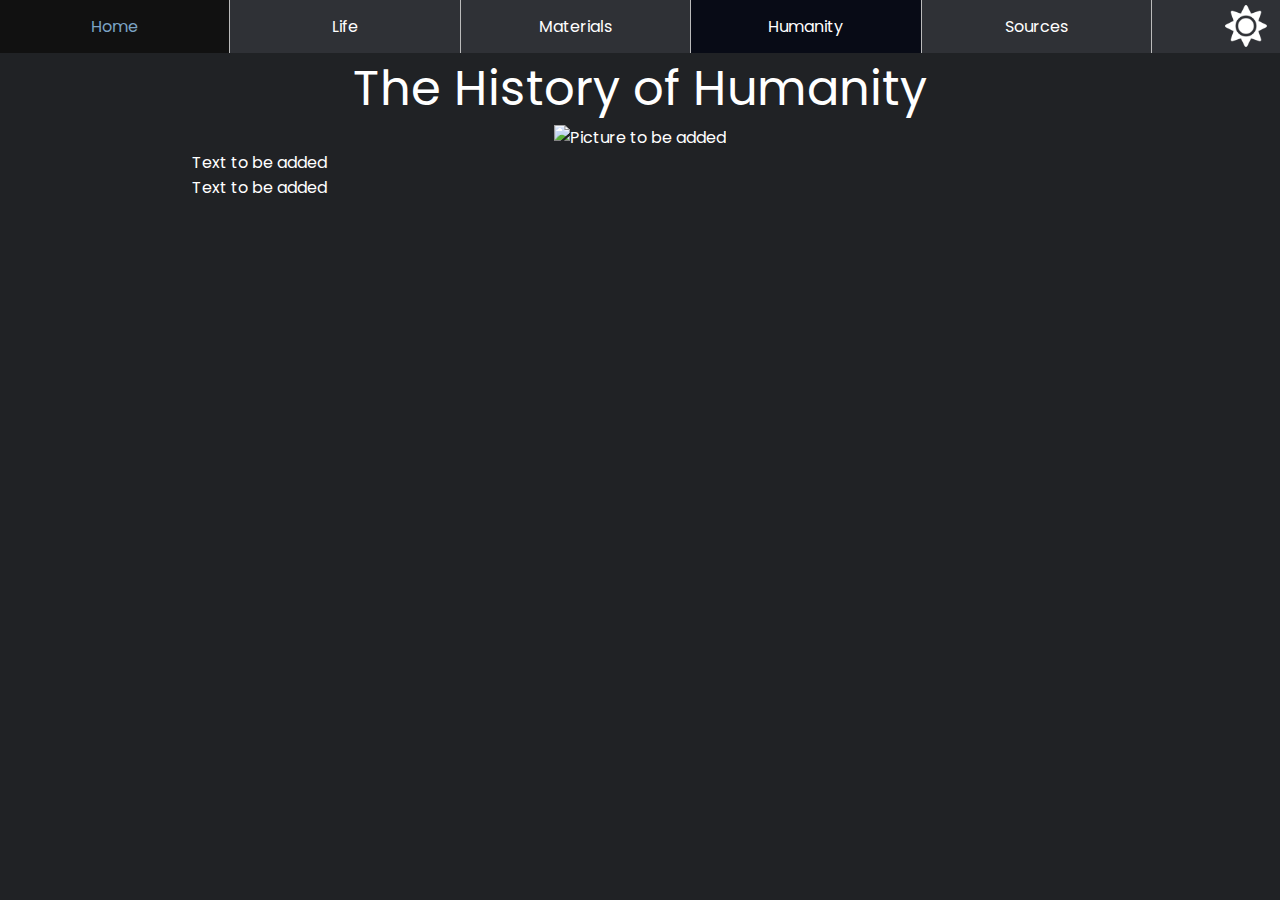
==== humanity.html @ b61e2c85 "order fixed" ====
<!DOCTYPE html>

<html lang="en">
    <head>
        <link rel="stylesheet" href="https://cdn.jsdelivr.net/npm/bootstrap@4.5.3/dist/css/bootstrap.min.css" integrity="sha384-TX8t27EcRE3e/ihU7zmQxVncDAy5uIKz4rEkgIXeMed4M0jlfIDPvg6uqKI2xXr2" crossorigin="anonymous">
        <script src="https://code.jquery.com/jquery-3.5.1.slim.min.js" integrity="sha384-DfXdz2htPH0lsSSs5nCTpuj/zy4C+OGpamoFVy38MVBnE+IbbVYUew+OrCXaRkfj" crossorigin="anonymous"></script>
        <script src="https://cdn.jsdelivr.net/npm/bootstrap@4.5.3/dist/js/bootstrap.bundle.min.js" integrity="sha384-ho+j7jyWK8fNQe+A12Hb8AhRq26LrZ/JpcUGGOn+Y7RsweNrtN/tE3MoK7ZeZDyx" crossorigin="anonymous"></script>
        <meta name="viewport" content="height=device-height, width=device-width, initial-scale=1">
        <link href="Style/styles.1.css" rel="stylesheet">
        <title>History of Humanity</title>
    </head>
    <body onload="load1()">
        <ul>
            <li><a href="index.html">Home</a></li>
            <li><a href="life.html">Life</a></li>
            <li><a href="material.html">Materials</a></li>
            <li><a class="active" href="humanity.html">Humanity</a></li>
            <li><a href="sources.html">Sources</a></li>
            <img src="Media/sun.png" id="icon">
        </ul>

        <header class = "centered">
            The History of Humanity
        </header>
        <main>
            <p class = "centered"><img src="coldwar1.jpg" alt="Picture to be added" id="Apollo"></p>
            <p>
                Text to be added
            </p>
            <p>
                Text to be added
            </p>
        </main>
        <footer class="largeFont">

        </footer>
        <script src="Code/script.js"></script>
    </body>
</html>
---- Style/styles.1.css ----
@import url('https://fonts.googleapis.com/css2?family=Poppins:ital,wght@0,500;1,400;1,600&display=swap');
@import url('https://fonts.googleapis.com/css2?family=Poppins:wght@200;300;400;500;600;700&display=swap');

:root {

    --heider-height: 3rem;
    --hue-color: 250;

    /* make different colors */
    --title-color: #FFF;
    --text-color: hsl(var(--hue-color), 8%, 45%);
    --text-color-light: hsl(var(--hue-color), 8%, 65%);
    --input-color: hsl(var(--hue-color), 70%, 96%);
    --body-color: hsl(var(--hue-color), 60%, 99%);
    --container-color: #FFF;

    --body-font: 'Poppins', sans-serif;

    /* define font sizes */
    --big-font-size: 3rem;
    --h1-font-size: 2.25rem;
    --h2-font-size: 1.5rem;
    --h3-font-size: 1.25rem;
    --normal-font-size: 1rem;
    --small-font-size: .875rem;
    --smaller-font-size: .813rem;

    --background-col: rgb(32,34,37);
    --nav-bar-col: #2f3136;
    --col-nav-text: white;
    --li-a-active: #111;
    --button-col: 2f3136;
    --button-col-not-active: #111;
    --button-col-active: #080b16;
    --col-a: #90e7bd;
}
.dark-theme{
    --background-col: #d2dce7;
    --nav-bar-col: white;
    --title-color: black;
    --col-nav-text: black;
    --text-color: white;
    --li-a-active: rgb(202, 202, 202);
    --button-col: rgb(202, 202, 202);
    --button-col-not-active: rgb(202, 202, 202);
    --button-col-active: rgb(202, 202, 202);
    --col-a: green;
}

*{
    box-sizing: border-box;
    padding: 0;
    margin: 0;
}

.centered{
    text-align: center;
}

.largeFont{
    font-size: xx-large;
}

html{
    scroll-behavior: smooth;
    height: 100%;
}

body{
    margin: 0 0 var(--header-height) 0;
    font-family: var(--body-font);
    font-size: var(--normal-font-size);
    background-color: var(--background-col);
    color: var(--text-color);
    /* height: 95%; */
    padding-bottom: 5%;
}

footer {
  bottom: 0;
  width: 100%;
  text-align: center;
  padding-left: 20px;
  color: hsl(var(--hue-color), 8%, 45%);
}

h1,h2,h3,h4,p{
    color: var(--title-color);
    font-weight: var(--font-semi-bold);
}

header{
    font-size: var(--big-font-size);
    text-align: center;
    color: var(--title-color);
    font-weight: var(--font-semi-bold);
}

title{
    text-align: center;
    font-size: x-large;
}

ul {
  list-style-type: none;
  margin: 0;
  padding: 0;
  overflow: hidden;
  background-color: var(--nav-bar-col);
}

#icon {
  width: 55px;
  cursor: pointer;
  float: right;
  padding-top: 5px;
  padding-right: 1%;
}

#icon:hover {
  opacity: 0.7;
}

@media only screen and (max-width:1200px){
    #icon {
        width: 50px;
        cursor: pointer;
        float: right;
        margin-top: 1px;
        margin-right: 10px;
    }
}


@media only screen and (max-width:1000px){
  #icon {
      width: 40px;
      cursor: pointer;
      float: right;
      margin-top: 5px;
      margin-right: 10px;
  }

  p {
    font-size: small;
    margin-left: -27px;
    margin-right: -27px;
  }
}


@media only screen and (max-width:600px){
  header {
    font-size: larger;
  }

  ul li a {
    padding: 4px 6px;
    font-size: x-small;
  }

  #icon {
    width: 20px;
    cursor: pointer;
    float: right;
    margin-top: -1px;
    margin-right: 4px;
}
}


ol li {
  background-color: var(--background-col);
  padding-left: 5%;
  padding-right: 5%;
  width: 15%;
}

ul > li {
    width: 18%;
}

li {
  float: left;
  border-right:1px solid #bbb;
}

li:last-child {
  border-right: none;
}

li a {
  display: block;
  color: var(--col-nav-text);
  text-align: center;
  padding: 14px 16px;
  text-decoration: none;
}

li a:hover:not(.active) {
  background-color: var(--li-a-active);
  transition-delay: 1ms;
}

button {
  padding: 14px 16px;
  text-decoration: none;
  color: white;
  background-color: var(--button-col);
  border: none;
}

button:hover:not(.active) {
  background-color: var(--button-col-not-active);
}


.active {
  background-color: var(--button-col-active);
}

a{
    text-align: center;
    text-decoration-color: aquamarine;
    color: var(--col-a);
}

p{
  padding-left: 15%;
  padding-right: 15%;
}

a:hover{
    text-align: center;
    text-decoration-color: aquamarine;
    color: rgb(124, 164, 197);
}

dt {
  list-style: none;
  display: list-item;
  padding-left: 10%;
  padding-right: 5%;
  text-indent: -5%;
}

dt a {
  color: var(--title-color);
}

img{
    max-width: 100%;
    height: auto;
}

nav{
    font-size: var(--smaller-font-size);
    text-align: center;
}

.alignment{
    text-align: center;
}
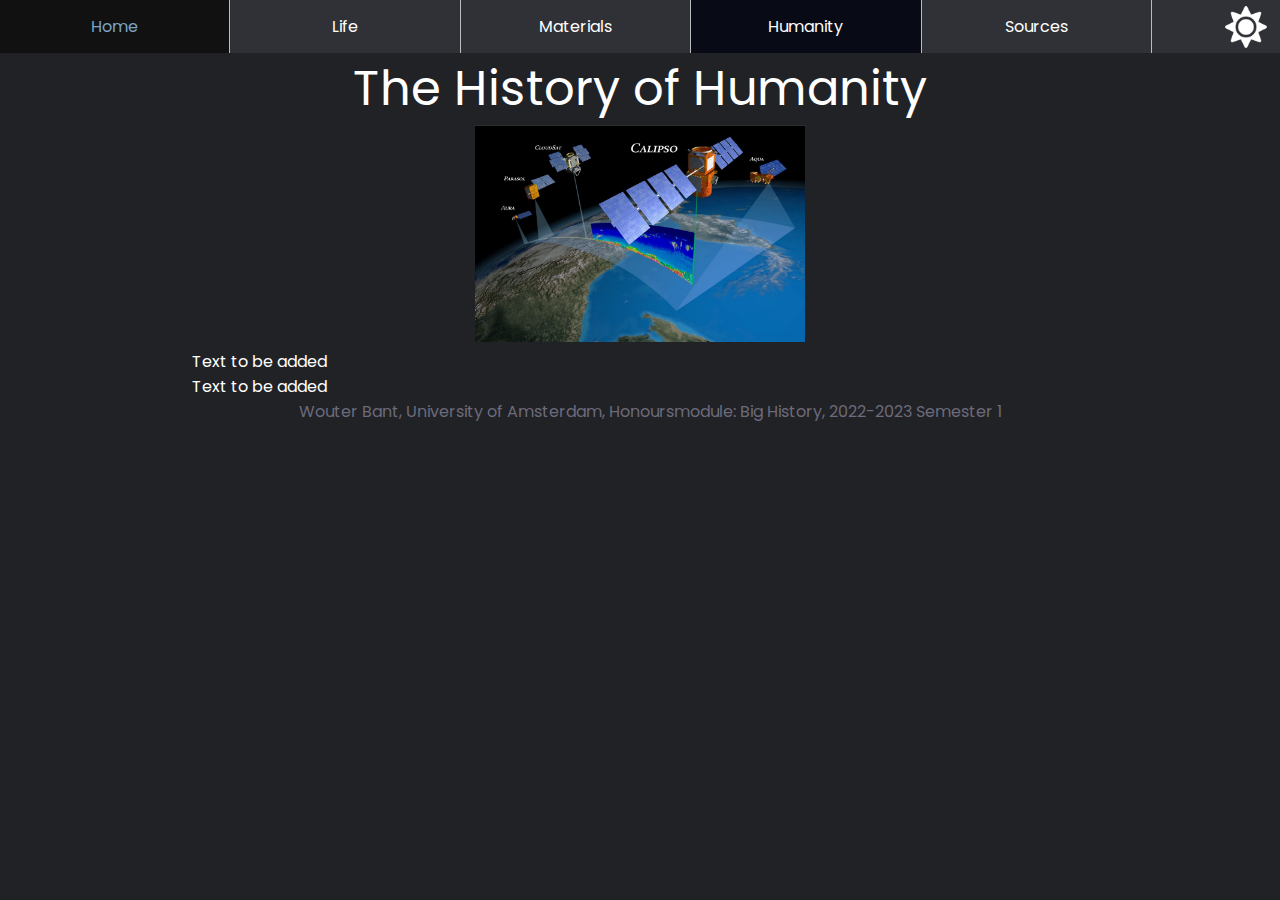
==== commit f683c418: "picture, footers, links added" ====
--- a/humanity.html
+++ b/humanity.html
@@ -23,7 +23,7 @@
             The History of Humanity
         </header>
         <main>
-            <p class = "centered"><img src="coldwar1.jpg" alt="Picture to be added" id="Apollo"></p>
+            <p class = "centered"><img src="Media/climate.jpg" alt="Climate monitoring" id="climate_pic"></p>
             <p>
                 Text to be added
             </p>
@@ -31,8 +31,8 @@
                 Text to be added
             </p>
         </main>
-        <footer class="largeFont">
-
+        <footer>
+            Wouter Bant, University of Amsterdam, Honoursmodule: Big History, 2022-2023 Semester 1
         </footer>
         <script src="Code/script.js"></script>
     </body>
--- a/Style/styles.1.css
+++ b/Style/styles.1.css
@@ -113,8 +113,13 @@
   width: 55px;
   cursor: pointer;
   float: right;
-  padding-top: 5px;
+  padding-top: 6px;
   padding-right: 1%;
+}
+
+#climate_pic {
+  max-width: 330px;
+  width: 55vw;
 }
 
 #icon:hover {
@@ -163,7 +168,7 @@
     width: 20px;
     cursor: pointer;
     float: right;
-    margin-top: -1px;
+    margin-top: -3px;
     margin-right: 4px;
 }
 }
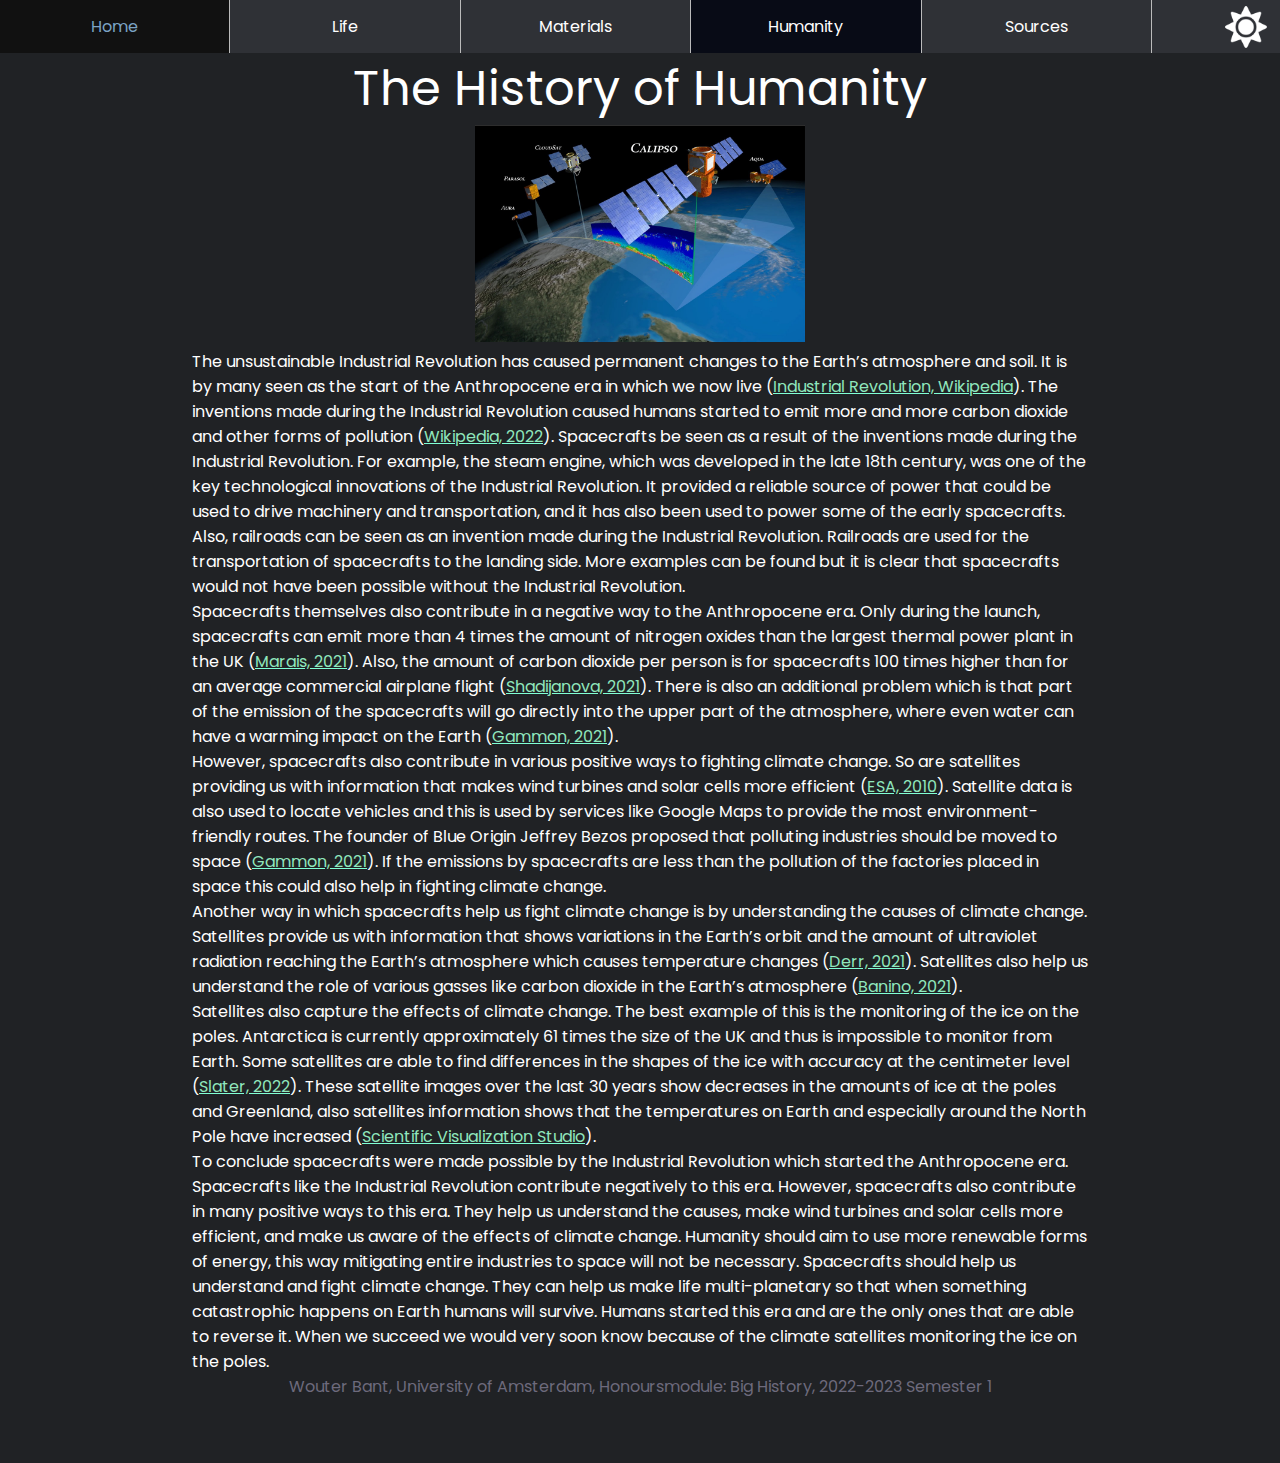
==== commit 178578a3: "all done except for sources" ====
--- a/humanity.html
+++ b/humanity.html
@@ -9,6 +9,7 @@
         <link href="Style/styles.1.css" rel="stylesheet">
         <title>History of Humanity</title>
     </head>
+    
     <body onload="load1()">
         <ul>
             <li><a href="index.html">Home</a></li>
@@ -22,18 +23,27 @@
         <header class = "centered">
             The History of Humanity
         </header>
+
         <main>
             <p class = "centered"><img src="Media/climate.jpg" alt="Climate monitoring" id="climate_pic"></p>
-            <p>
-                Text to be added
-            </p>
-            <p>
-                Text to be added
-            </p>
+
+            <p>The unsustainable Industrial Revolution has caused permanent changes to the Earth&rsquo;s atmosphere and soil. It is by many seen as the start of the Anthropocene era in which we now live (<a href="https://en.wikipedia.org/wiki/Industrial_Revolution" target="_blank">Industrial Revolution, Wikipedia</a>). The inventions made during the Industrial Revolution caused humans started to emit more and more carbon dioxide and other forms of pollution (<a href="https://en.wikipedia.org/wiki/Industrial_Revolution" target="_blank">Wikipedia, 2022</a>). Spacecrafts be seen as a result of the inventions made during the Industrial Revolution. For example, the steam engine, which was developed in the late 18th century, was one of the key technological innovations of the Industrial Revolution. It provided a reliable source of power that could be used to drive machinery and transportation, and it has also been used to power some of the early spacecrafts. Also, railroads can be seen as an invention made during the Industrial Revolution. Railroads are used for the transportation of spacecrafts to the landing side. More examples can be found but it is clear that spacecrafts would not have been possible without the Industrial Revolution.</p>
+            
+            <p>Spacecrafts themselves also contribute in a negative way to the Anthropocene era. Only during the launch, spacecrafts can emit more than 4 times the amount of nitrogen oxides than the largest thermal power plant in the UK (<a href="https://theconversation.com/space-tourism-rockets-emit-100-times-more-co-per-passenger-than-flights-imagine-a-whole-industry-164601" target="_blank">Marais, 2021</a>). Also, the amount of carbon dioxide per person is for spacecrafts 100 times higher than for an average commercial airplane flight (<a href="https://theface.com/society/space-exploration-climate-change" target="_blank">Shadijanova, 2021</a>). There is also an additional problem which is that part of the emission of the spacecrafts will go directly into the upper part of the atmosphere, where even water can have a warming impact on the Earth (<a href="https://www.theguardian.com/science/2021/jul/19/billionaires-space-tourism-environment-emissions" target="_blank">Gammon, 2021</a>).</p>
+            
+            <p>However, spacecrafts also contribute in various positive ways to fighting climate change. So are satellites providing us with information that makes wind turbines and solar cells more efficient (<a href="https://www.esa.int/Applications/Technology_Transfer/Space_technology_helps_mitigate_climate_change" target="_blank">ESA, 2010</a>). Satellite data is also used to locate vehicles and this is used by services like Google Maps to provide the most environment-friendly routes. The founder of Blue Origin Jeffrey Bezos proposed that polluting industries should be moved to space (<a href="https://www.theguardian.com/science/2021/jul/19/billionaires-space-tourism-environment-emissions" target="_blank">Gammon, 2021</a>). If the emissions by spacecrafts are less than the pollution of the factories placed in space this could also help in fighting climate change.</p>
+            
+            <p>Another way in which spacecrafts help us fight climate change is by understanding the causes of climate change. Satellites provide us with information that shows variations in the Earth&rsquo;s orbit and the amount of ultraviolet radiation reaching the Earth&rsquo;s atmosphere which causes temperature changes (<a href="https://www.nei.org/news/2021/space-is-crucial-to-understanding-climate-change" target="_blank">Derr, 2021</a>). Satellites also help us understand the role of various gasses like carbon dioxide in the Earth&rsquo;s atmosphere (<a href="https://www.skyatnightmagazine.com/space-science/climate-change-satellites-earth/" target="_blank">Banino, 2021</a>).</p>
+            
+            <p>Satellites also capture the effects of climate change. The best example of this is the monitoring of the ice on the poles. Antarctica is currently approximately 61 times the size of the UK and thus is impossible to monitor from Earth. Some satellites are able to find differences in the shapes of the ice with accuracy at the centimeter level (<a href="https://www.rmg.co.uk/stories/topics/why-satellites-are-critical-fighting-climate-change" target="_blank">Slater, 2022</a>). These satellite images over the last 30 years show decreases in the amounts of ice at the poles and Greenland, also satellites information shows that the temperatures on Earth and especially around the North Pole have increased (<a href="https://svs.gsfc.nasa.gov/4964" target="_blank">Scientific Visualization Studio</a>).</p>
+            
+            <p>To conclude spacecrafts were made possible by the Industrial Revolution which started the Anthropocene era. Spacecrafts like the Industrial Revolution contribute negatively to this era. However, spacecrafts also contribute in many positive ways to this era. They help us understand the causes, make wind turbines and solar cells more efficient, and make us aware of the effects of climate change. Humanity should aim to use more renewable forms of energy, this way mitigating entire industries to space will not be necessary. Spacecrafts should help us understand and fight climate change. They can help us make life multi-planetary so that when something catastrophic happens on Earth humans will survive. Humans started this era and are the only ones that are able to reverse it. When we succeed we would very soon know because of the climate satellites monitoring the ice on the poles.</p>
         </main>
+
         <footer>
             Wouter Bant, University of Amsterdam, Honoursmodule: Big History, 2022-2023 Semester 1
         </footer>
-        <script src="Code/script.js"></script>
+
+        <script src="Code/script.js" target="_blank"></script>
     </body>
 </html>
--- a/Style/styles.1.css
+++ b/Style/styles.1.css
@@ -72,7 +72,6 @@
     font-size: var(--normal-font-size);
     background-color: var(--background-col);
     color: var(--text-color);
-    /* height: 95%; */
     padding-bottom: 5%;
 }
 
@@ -80,7 +79,6 @@
   bottom: 0;
   width: 100%;
   text-align: center;
-  padding-left: 20px;
   color: hsl(var(--hue-color), 8%, 45%);
 }
 
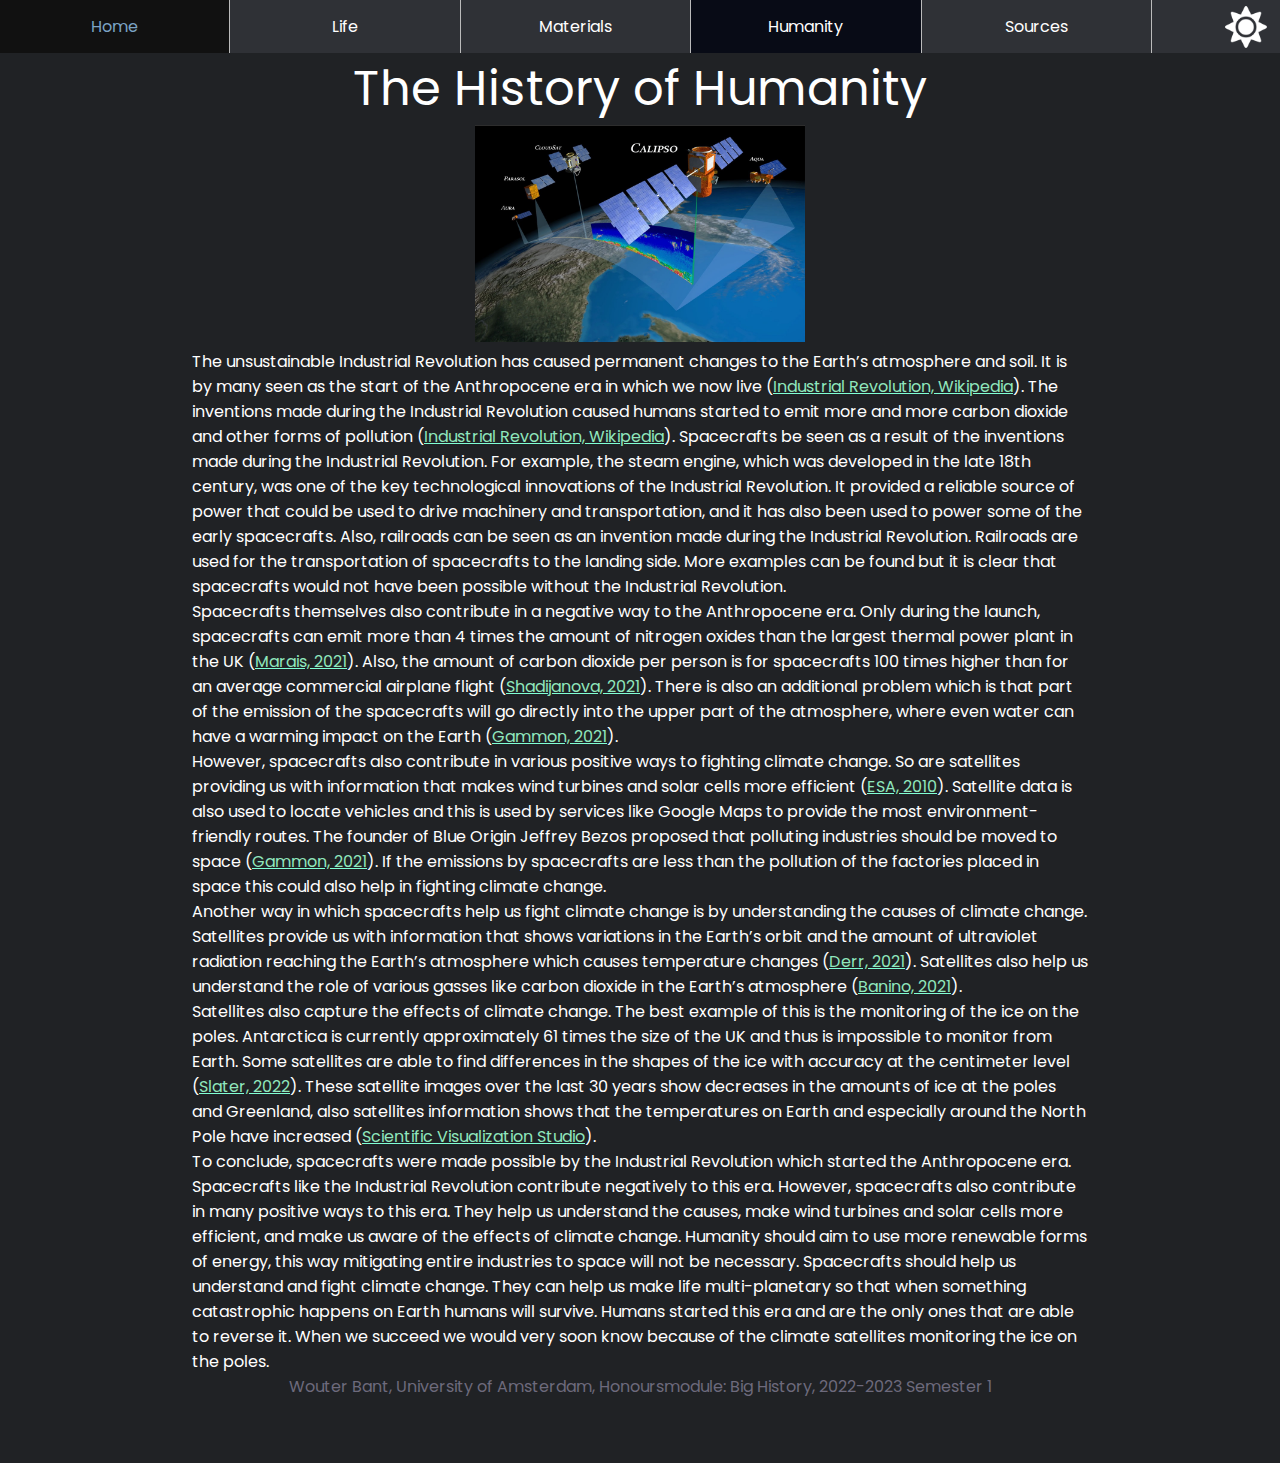
==== commit a108ca82: "sources fixed" ====
--- a/humanity.html
+++ b/humanity.html
@@ -27,7 +27,9 @@
         <main>
             <p class = "centered"><img src="Media/climate.jpg" alt="Climate monitoring" id="climate_pic"></p>
 
-            <p>The unsustainable Industrial Revolution has caused permanent changes to the Earth&rsquo;s atmosphere and soil. It is by many seen as the start of the Anthropocene era in which we now live (<a href="https://en.wikipedia.org/wiki/Industrial_Revolution" target="_blank">Industrial Revolution, Wikipedia</a>). The inventions made during the Industrial Revolution caused humans started to emit more and more carbon dioxide and other forms of pollution (<a href="https://en.wikipedia.org/wiki/Industrial_Revolution" target="_blank">Wikipedia, 2022</a>). Spacecrafts be seen as a result of the inventions made during the Industrial Revolution. For example, the steam engine, which was developed in the late 18th century, was one of the key technological innovations of the Industrial Revolution. It provided a reliable source of power that could be used to drive machinery and transportation, and it has also been used to power some of the early spacecrafts. Also, railroads can be seen as an invention made during the Industrial Revolution. Railroads are used for the transportation of spacecrafts to the landing side. More examples can be found but it is clear that spacecrafts would not have been possible without the Industrial Revolution.</p>
+            <button onclick="topFunction()" id="top_button" title="Go to top">Top</button>
+
+            <p>The unsustainable Industrial Revolution has caused permanent changes to the Earth&rsquo;s atmosphere and soil. It is by many seen as the start of the Anthropocene era in which we now live (<a href="https://en.wikipedia.org/wiki/Industrial_Revolution" target="_blank">Industrial Revolution, Wikipedia</a>). The inventions made during the Industrial Revolution caused humans started to emit more and more carbon dioxide and other forms of pollution (<a href="https://en.wikipedia.org/wiki/Industrial_Revolution" target="_blank">Industrial Revolution, Wikipedia</a>). Spacecrafts be seen as a result of the inventions made during the Industrial Revolution. For example, the steam engine, which was developed in the late 18th century, was one of the key technological innovations of the Industrial Revolution. It provided a reliable source of power that could be used to drive machinery and transportation, and it has also been used to power some of the early spacecrafts. Also, railroads can be seen as an invention made during the Industrial Revolution. Railroads are used for the transportation of spacecrafts to the landing side. More examples can be found but it is clear that spacecrafts would not have been possible without the Industrial Revolution.</p>
             
             <p>Spacecrafts themselves also contribute in a negative way to the Anthropocene era. Only during the launch, spacecrafts can emit more than 4 times the amount of nitrogen oxides than the largest thermal power plant in the UK (<a href="https://theconversation.com/space-tourism-rockets-emit-100-times-more-co-per-passenger-than-flights-imagine-a-whole-industry-164601" target="_blank">Marais, 2021</a>). Also, the amount of carbon dioxide per person is for spacecrafts 100 times higher than for an average commercial airplane flight (<a href="https://theface.com/society/space-exploration-climate-change" target="_blank">Shadijanova, 2021</a>). There is also an additional problem which is that part of the emission of the spacecrafts will go directly into the upper part of the atmosphere, where even water can have a warming impact on the Earth (<a href="https://www.theguardian.com/science/2021/jul/19/billionaires-space-tourism-environment-emissions" target="_blank">Gammon, 2021</a>).</p>
             
@@ -37,7 +39,7 @@
             
             <p>Satellites also capture the effects of climate change. The best example of this is the monitoring of the ice on the poles. Antarctica is currently approximately 61 times the size of the UK and thus is impossible to monitor from Earth. Some satellites are able to find differences in the shapes of the ice with accuracy at the centimeter level (<a href="https://www.rmg.co.uk/stories/topics/why-satellites-are-critical-fighting-climate-change" target="_blank">Slater, 2022</a>). These satellite images over the last 30 years show decreases in the amounts of ice at the poles and Greenland, also satellites information shows that the temperatures on Earth and especially around the North Pole have increased (<a href="https://svs.gsfc.nasa.gov/4964" target="_blank">Scientific Visualization Studio</a>).</p>
             
-            <p>To conclude spacecrafts were made possible by the Industrial Revolution which started the Anthropocene era. Spacecrafts like the Industrial Revolution contribute negatively to this era. However, spacecrafts also contribute in many positive ways to this era. They help us understand the causes, make wind turbines and solar cells more efficient, and make us aware of the effects of climate change. Humanity should aim to use more renewable forms of energy, this way mitigating entire industries to space will not be necessary. Spacecrafts should help us understand and fight climate change. They can help us make life multi-planetary so that when something catastrophic happens on Earth humans will survive. Humans started this era and are the only ones that are able to reverse it. When we succeed we would very soon know because of the climate satellites monitoring the ice on the poles.</p>
+            <p>To conclude, spacecrafts were made possible by the Industrial Revolution which started the Anthropocene era. Spacecrafts like the Industrial Revolution contribute negatively to this era. However, spacecrafts also contribute in many positive ways to this era. They help us understand the causes, make wind turbines and solar cells more efficient, and make us aware of the effects of climate change. Humanity should aim to use more renewable forms of energy, this way mitigating entire industries to space will not be necessary. Spacecrafts should help us understand and fight climate change. They can help us make life multi-planetary so that when something catastrophic happens on Earth humans will survive. Humans started this era and are the only ones that are able to reverse it. When we succeed we would very soon know because of the climate satellites monitoring the ice on the poles.</p>
         </main>
 
         <footer>
--- a/Style/styles.1.css
+++ b/Style/styles.1.css
@@ -149,6 +149,10 @@
     margin-left: -27px;
     margin-right: -27px;
   }
+
+  footer {
+    font-size: small;
+  }
 }
 
 
@@ -264,3 +268,23 @@
 .alignment{
     text-align: center;
 }
+
+#top_button {
+  display: none;
+  position: fixed;
+  bottom: 20px;
+  right: 30px;
+  z-index: 99;
+  border: none;
+  outline: none;
+  background-color: var(--nav-bar-col);
+  color: var(--col-a);
+  cursor: pointer;
+  padding: 15px;
+  border-radius: 10px;
+  font-size: 18px;
+}
+
+#top_button:hover {
+  background-color: var(--li-a-active); /* Add a dark-grey background on hover */
+}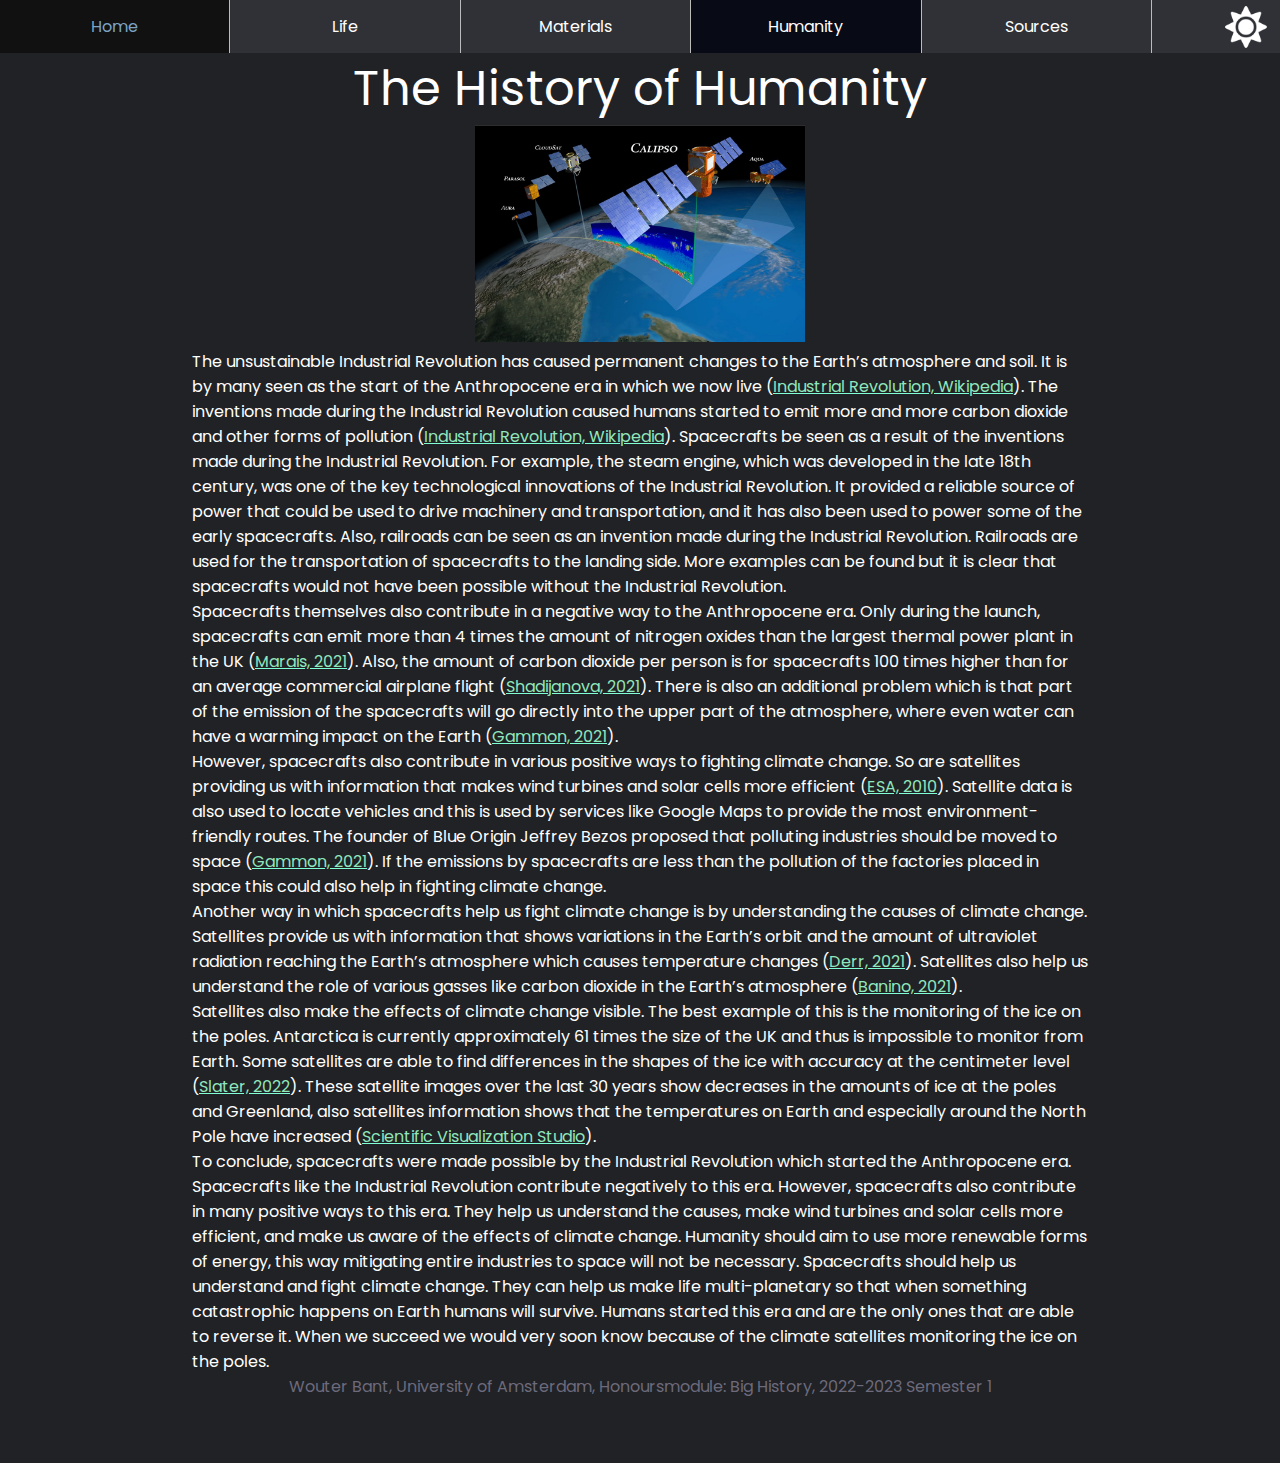
==== commit 15387e99: "grammar fixed" ====
--- a/humanity.html
+++ b/humanity.html
@@ -37,7 +37,7 @@
             
             <p>Another way in which spacecrafts help us fight climate change is by understanding the causes of climate change. Satellites provide us with information that shows variations in the Earth&rsquo;s orbit and the amount of ultraviolet radiation reaching the Earth&rsquo;s atmosphere which causes temperature changes (<a href="https://www.nei.org/news/2021/space-is-crucial-to-understanding-climate-change" target="_blank">Derr, 2021</a>). Satellites also help us understand the role of various gasses like carbon dioxide in the Earth&rsquo;s atmosphere (<a href="https://www.skyatnightmagazine.com/space-science/climate-change-satellites-earth/" target="_blank">Banino, 2021</a>).</p>
             
-            <p>Satellites also capture the effects of climate change. The best example of this is the monitoring of the ice on the poles. Antarctica is currently approximately 61 times the size of the UK and thus is impossible to monitor from Earth. Some satellites are able to find differences in the shapes of the ice with accuracy at the centimeter level (<a href="https://www.rmg.co.uk/stories/topics/why-satellites-are-critical-fighting-climate-change" target="_blank">Slater, 2022</a>). These satellite images over the last 30 years show decreases in the amounts of ice at the poles and Greenland, also satellites information shows that the temperatures on Earth and especially around the North Pole have increased (<a href="https://svs.gsfc.nasa.gov/4964" target="_blank">Scientific Visualization Studio</a>).</p>
+            <p>Satellites also make the effects of climate change visible. The best example of this is the monitoring of the ice on the poles. Antarctica is currently approximately 61 times the size of the UK and thus is impossible to monitor from Earth. Some satellites are able to find differences in the shapes of the ice with accuracy at the centimeter level (<a href="https://www.rmg.co.uk/stories/topics/why-satellites-are-critical-fighting-climate-change" target="_blank">Slater, 2022</a>). These satellite images over the last 30 years show decreases in the amounts of ice at the poles and Greenland, also satellites information shows that the temperatures on Earth and especially around the North Pole have increased (<a href="https://svs.gsfc.nasa.gov/4964" target="_blank">Scientific Visualization Studio</a>).</p>
             
             <p>To conclude, spacecrafts were made possible by the Industrial Revolution which started the Anthropocene era. Spacecrafts like the Industrial Revolution contribute negatively to this era. However, spacecrafts also contribute in many positive ways to this era. They help us understand the causes, make wind turbines and solar cells more efficient, and make us aware of the effects of climate change. Humanity should aim to use more renewable forms of energy, this way mitigating entire industries to space will not be necessary. Spacecrafts should help us understand and fight climate change. They can help us make life multi-planetary so that when something catastrophic happens on Earth humans will survive. Humans started this era and are the only ones that are able to reverse it. When we succeed we would very soon know because of the climate satellites monitoring the ice on the poles.</p>
         </main>
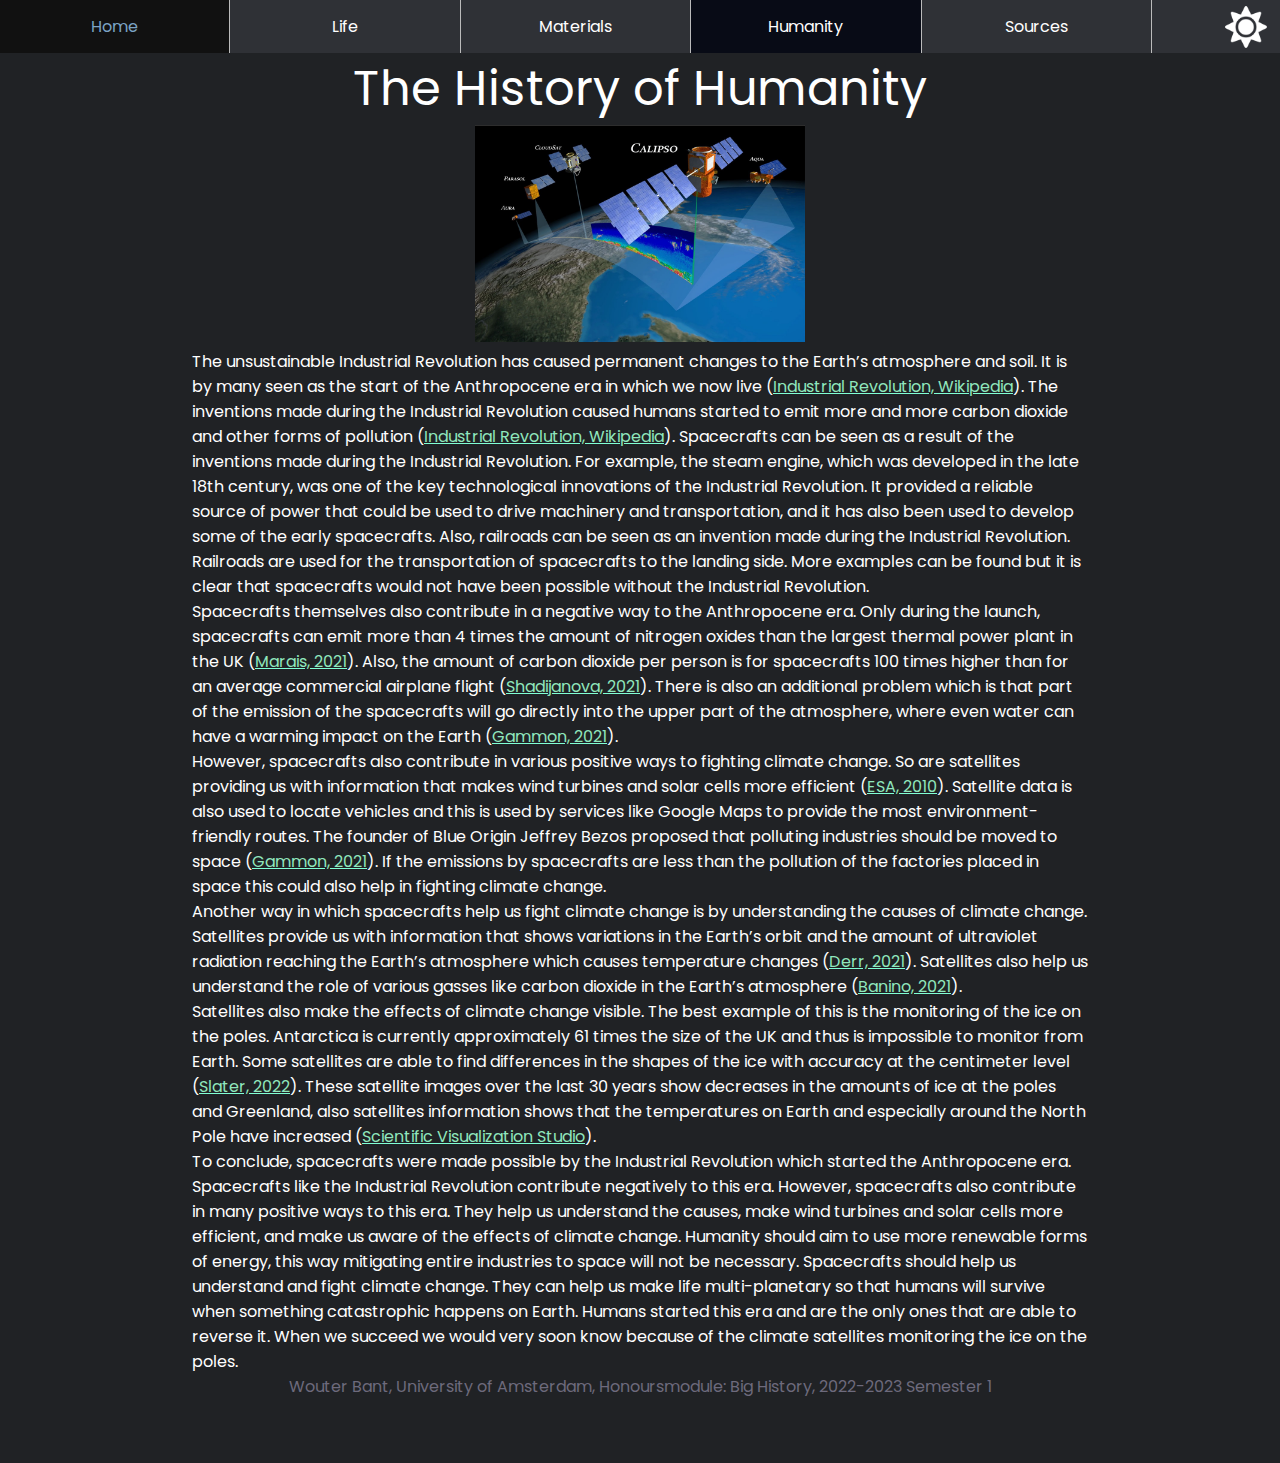
==== commit 893d5715: "finished" ====
--- a/humanity.html
+++ b/humanity.html
@@ -29,7 +29,7 @@
 
             <button onclick="topFunction()" id="top_button" title="Go to top">Top</button>
 
-            <p>The unsustainable Industrial Revolution has caused permanent changes to the Earth&rsquo;s atmosphere and soil. It is by many seen as the start of the Anthropocene era in which we now live (<a href="https://en.wikipedia.org/wiki/Industrial_Revolution" target="_blank">Industrial Revolution, Wikipedia</a>). The inventions made during the Industrial Revolution caused humans started to emit more and more carbon dioxide and other forms of pollution (<a href="https://en.wikipedia.org/wiki/Industrial_Revolution" target="_blank">Industrial Revolution, Wikipedia</a>). Spacecrafts be seen as a result of the inventions made during the Industrial Revolution. For example, the steam engine, which was developed in the late 18th century, was one of the key technological innovations of the Industrial Revolution. It provided a reliable source of power that could be used to drive machinery and transportation, and it has also been used to power some of the early spacecrafts. Also, railroads can be seen as an invention made during the Industrial Revolution. Railroads are used for the transportation of spacecrafts to the landing side. More examples can be found but it is clear that spacecrafts would not have been possible without the Industrial Revolution.</p>
+            <p>The unsustainable Industrial Revolution has caused permanent changes to the Earth&rsquo;s atmosphere and soil. It is by many seen as the start of the Anthropocene era in which we now live (<a href="https://en.wikipedia.org/wiki/Industrial_Revolution" target="_blank">Industrial Revolution, Wikipedia</a>). The inventions made during the Industrial Revolution caused humans started to emit more and more carbon dioxide and other forms of pollution (<a href="https://en.wikipedia.org/wiki/Industrial_Revolution" target="_blank">Industrial Revolution, Wikipedia</a>). Spacecrafts can be seen as a result of the inventions made during the Industrial Revolution. For example, the steam engine, which was developed in the late 18th century, was one of the key technological innovations of the Industrial Revolution. It provided a reliable source of power that could be used to drive machinery and transportation, and it has also been used to develop some of the early spacecrafts. Also, railroads can be seen as an invention made during the Industrial Revolution. Railroads are used for the transportation of spacecrafts to the landing side. More examples can be found but it is clear that spacecrafts would not have been possible without the Industrial Revolution.</p>
             
             <p>Spacecrafts themselves also contribute in a negative way to the Anthropocene era. Only during the launch, spacecrafts can emit more than 4 times the amount of nitrogen oxides than the largest thermal power plant in the UK (<a href="https://theconversation.com/space-tourism-rockets-emit-100-times-more-co-per-passenger-than-flights-imagine-a-whole-industry-164601" target="_blank">Marais, 2021</a>). Also, the amount of carbon dioxide per person is for spacecrafts 100 times higher than for an average commercial airplane flight (<a href="https://theface.com/society/space-exploration-climate-change" target="_blank">Shadijanova, 2021</a>). There is also an additional problem which is that part of the emission of the spacecrafts will go directly into the upper part of the atmosphere, where even water can have a warming impact on the Earth (<a href="https://www.theguardian.com/science/2021/jul/19/billionaires-space-tourism-environment-emissions" target="_blank">Gammon, 2021</a>).</p>
             
@@ -39,7 +39,7 @@
             
             <p>Satellites also make the effects of climate change visible. The best example of this is the monitoring of the ice on the poles. Antarctica is currently approximately 61 times the size of the UK and thus is impossible to monitor from Earth. Some satellites are able to find differences in the shapes of the ice with accuracy at the centimeter level (<a href="https://www.rmg.co.uk/stories/topics/why-satellites-are-critical-fighting-climate-change" target="_blank">Slater, 2022</a>). These satellite images over the last 30 years show decreases in the amounts of ice at the poles and Greenland, also satellites information shows that the temperatures on Earth and especially around the North Pole have increased (<a href="https://svs.gsfc.nasa.gov/4964" target="_blank">Scientific Visualization Studio</a>).</p>
             
-            <p>To conclude, spacecrafts were made possible by the Industrial Revolution which started the Anthropocene era. Spacecrafts like the Industrial Revolution contribute negatively to this era. However, spacecrafts also contribute in many positive ways to this era. They help us understand the causes, make wind turbines and solar cells more efficient, and make us aware of the effects of climate change. Humanity should aim to use more renewable forms of energy, this way mitigating entire industries to space will not be necessary. Spacecrafts should help us understand and fight climate change. They can help us make life multi-planetary so that when something catastrophic happens on Earth humans will survive. Humans started this era and are the only ones that are able to reverse it. When we succeed we would very soon know because of the climate satellites monitoring the ice on the poles.</p>
+            <p>To conclude, spacecrafts were made possible by the Industrial Revolution which started the Anthropocene era. Spacecrafts like the Industrial Revolution contribute negatively to this era. However, spacecrafts also contribute in many positive ways to this era. They help us understand the causes, make wind turbines and solar cells more efficient, and make us aware of the effects of climate change. Humanity should aim to use more renewable forms of energy, this way mitigating entire industries to space will not be necessary. Spacecrafts should help us understand and fight climate change. They can help us make life multi-planetary so that humans will survive when something catastrophic happens on Earth. Humans started this era and are the only ones that are able to reverse it. When we succeed we would very soon know because of the climate satellites monitoring the ice on the poles.</p>
         </main>
 
         <footer>
